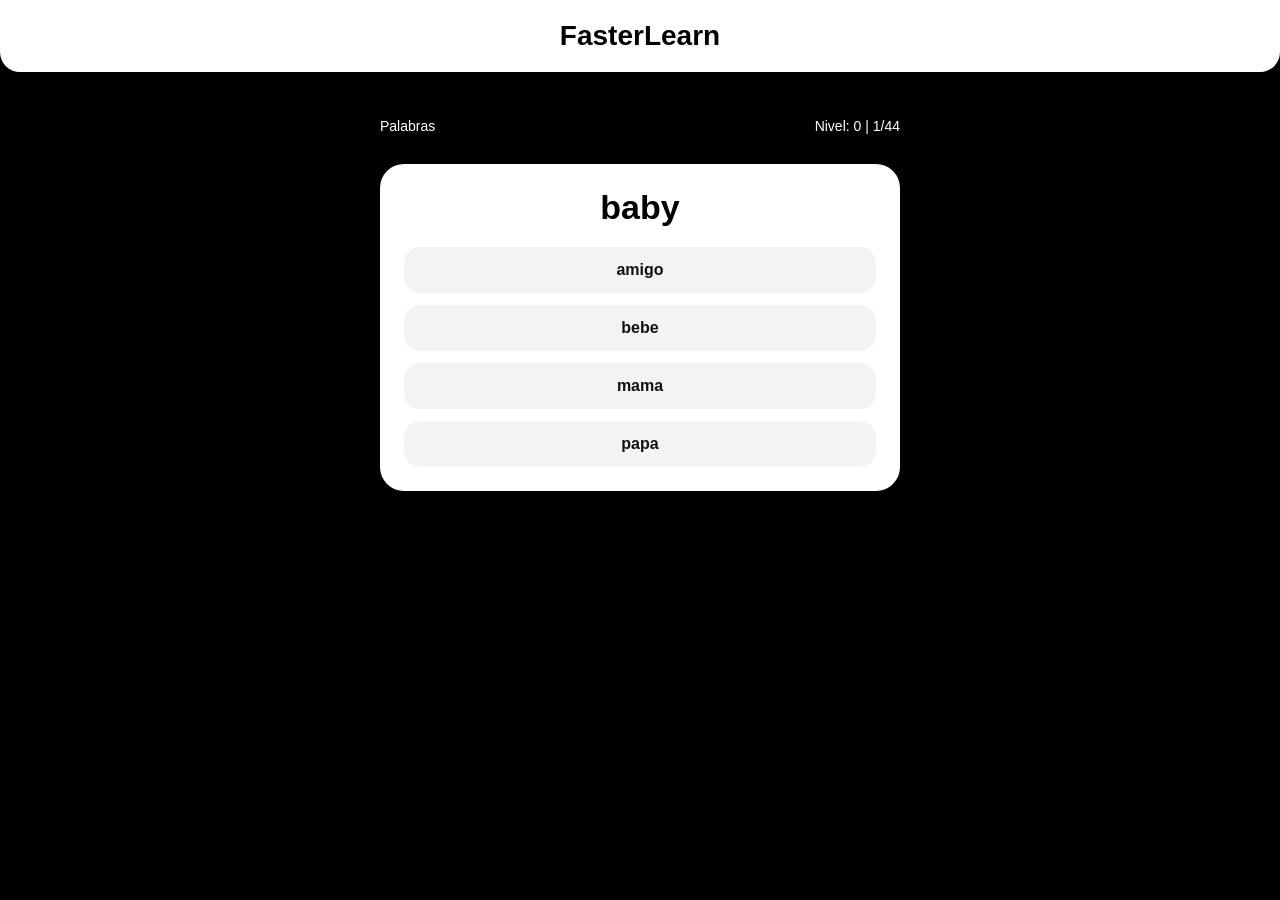
==== game.html @ 1fed6cfe "12/04/2026" ====
<!DOCTYPE html>
<html lang="en">
<head>
    <meta charset="UTF-8">
    <meta name="viewport" content="width=device-width, initial-scale=1.0">
    <title>FasterLearn</title>
    <link rel="stylesheet" href="styles.css">
</head>
<body class="welcome game-page">
    <a href="index.html" class="logo">FasterLearn</a>

    <main class="game-shell">
        <div class="game-header">
            <p id="categoryLabel" class="game-category"></p>
            <p id="progressLabel" class="game-progress"></p>
        </div>

        <div class="game-card">
            <p class="game-word" id="palabra">...</p>
            <div id="opciones" class="options"></div>
        </div>
    </main>

    <script src="data.js"></script>
    <script src="game.js"></script>
</body>
</html>
---- styles.css ----
.welcome {
    background: black;
    margin: 0;
    padding: 0;
    border: 0;
    font-family: "Poppins", sans-serif;
}

.game-page {
    min-height: 100vh;
}

.logo {
    background: white;
    text-align: center;
    padding: 20px;
    font-size: 28px;
    font-weight: bold;
    border-radius: 0px 00px 20px 20px;
    text-decoration: none;
    color: black;
    display: block;
}

.slogan {
    color: white;
    text-align: center;
    font-size: 22px;
    font-weight: bold;
}

.list {
    text-align: center;
    display: flex;
    flex-direction: column;
    gap: 20px;
}

.list_item {
    text-decoration: none;
    color: white;
    font-size: 16px;
    width: 60%;
    min-width: 200px;
    max-width: 90%;
    margin: auto;
    padding: 20px 0px;
    border-radius: 20px;
}

/* CODE IA */

.game-shell {
    width: min(92vw, 520px);
    margin: 32px auto 0;
}

.game-header {
    color: white;
    display: flex;
    justify-content: space-between;
    gap: 16px;
    font-size: 14px;
    margin-bottom: 16px;
}

.game-card {
    background: white;
    border-radius: 24px;
    padding: 24px;
}

.game-word {
    text-align: center;
    font-size: 34px;
    font-weight: 700;
    margin: 0 0 20px;
}

.options {
    display: grid;
    gap: 12px;
}

.option-button {
    border: 0;
    border-radius: 16px;
    padding: 14px 16px;
    font-size: 16px;
    font-weight: 700;
    background: #f3f3f3;
    color: #111;
}

.option-button.correct {
    background: #00f5d4;
    color: #00352f;
}

.option-button.wrong {
    background: #f15bb5;
    color: white;
}

.game-finish {
    text-align: center;
    font-size: 16px;
    margin: 0;
}

/* COLORS BACKGROUND */

.purple {
    background-color: #9b5de5;
}

.pink {
    background-color: #f15bb5;
}

.yellow {
    background-color: #fee440;
}

.blue {
    background-color: #00bbf9;
}

.green {
    background-color: #00f5d4;
}
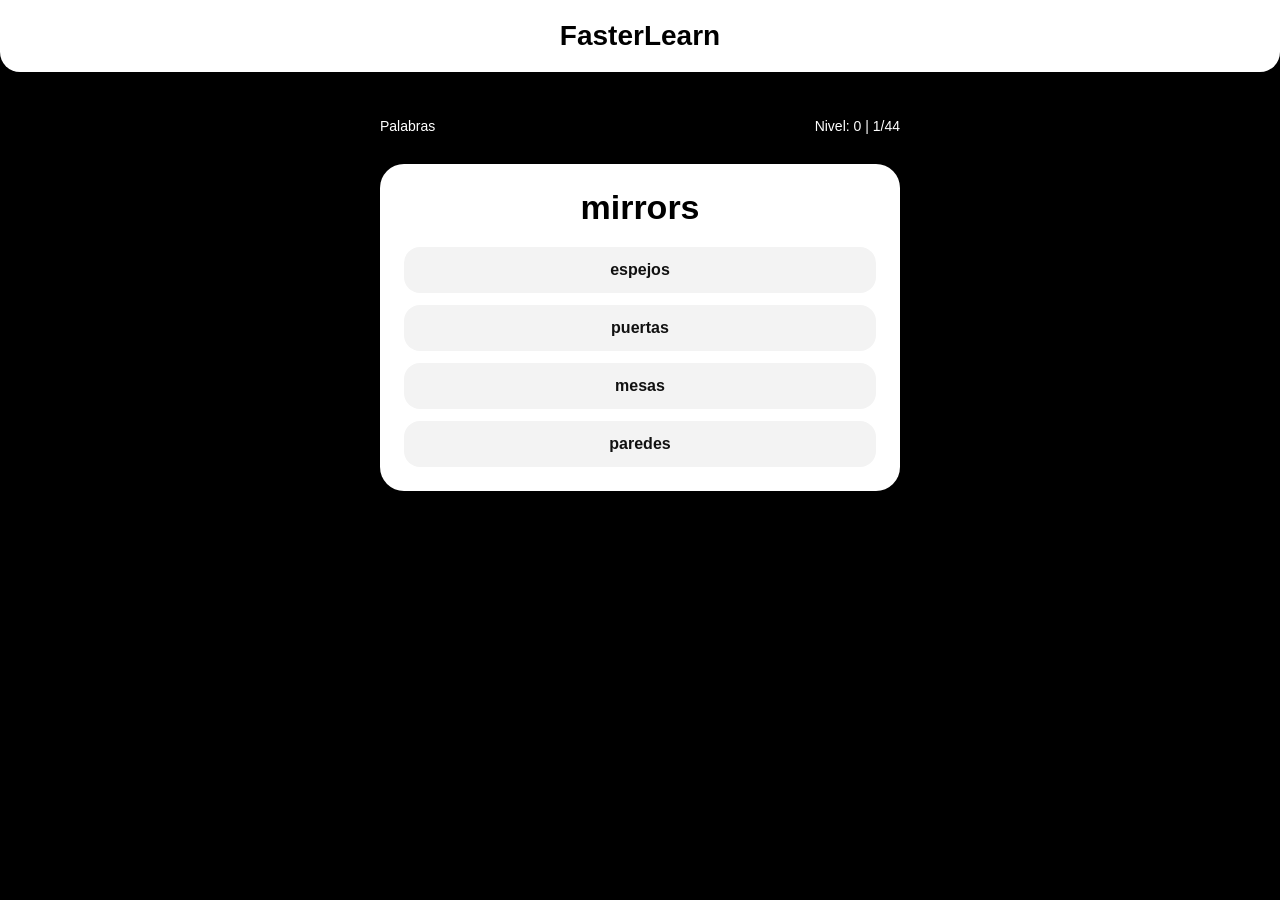
==== commit bd8d4160: "00 00" ====
--- a/game.html
+++ b/game.html
@@ -4,6 +4,11 @@
     <meta charset="UTF-8">
     <meta name="viewport" content="width=device-width, initial-scale=1.0">
     <title>FasterLearn</title>
+    <meta name="theme-color" content="#111827">
+    <meta name="apple-mobile-web-app-capable" content="yes">
+    <meta name="apple-mobile-web-app-status-bar-style" content="black-translucent">
+    <link rel="manifest" href="manifest.json">
+    <link rel="apple-touch-icon" href="icon.svg">
     <link rel="stylesheet" href="styles.css">
 </head>
 <body class="welcome game-page">
@@ -23,5 +28,6 @@
 
     <script src="data.js"></script>
     <script src="game.js"></script>
+    <script src="pwa.js" defer></script>
 </body>
 </html>
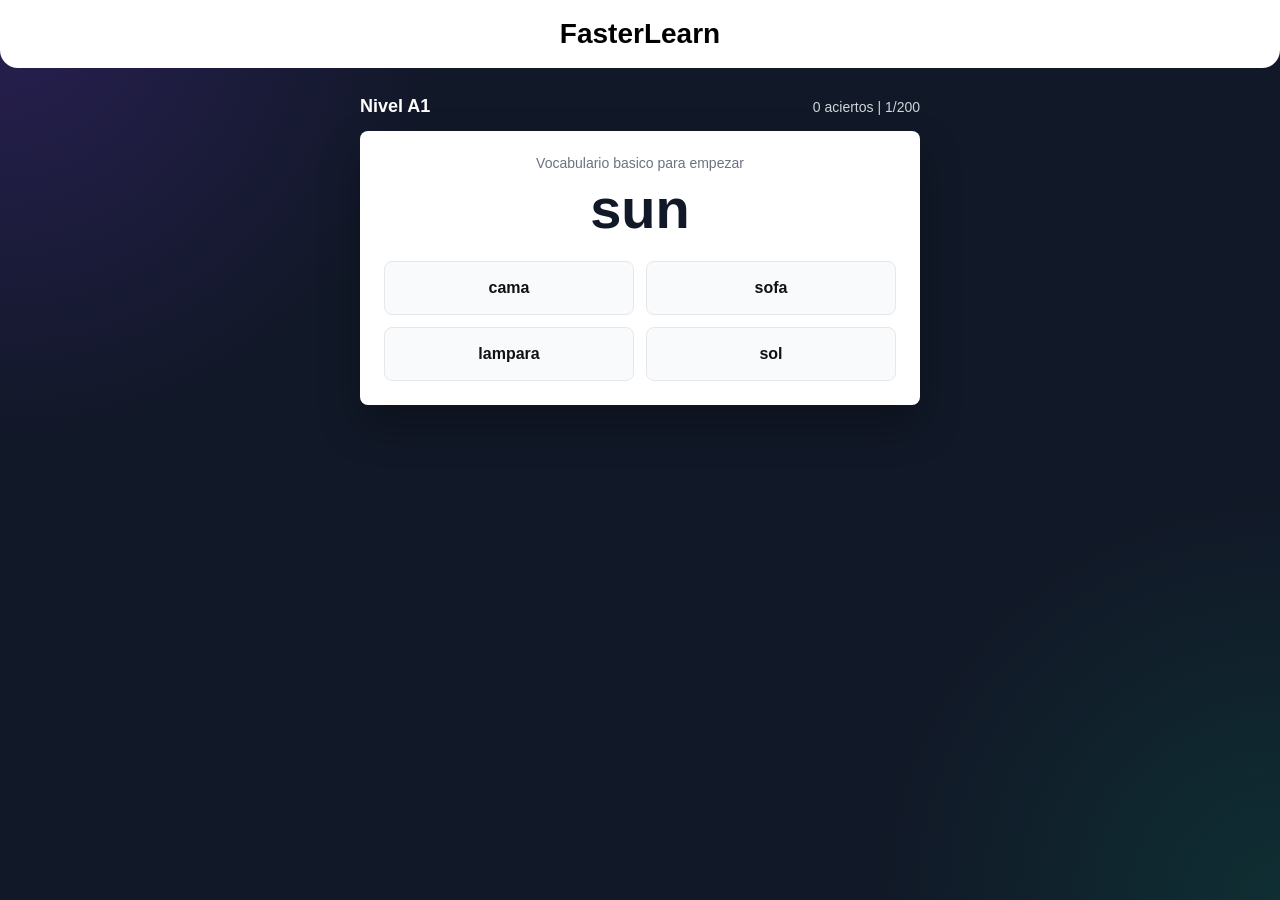
==== commit 50604d1c: "0001" ====
--- a/game.html
+++ b/game.html
@@ -1,9 +1,9 @@
 <!DOCTYPE html>
-<html lang="en">
+<html lang="es">
 <head>
     <meta charset="UTF-8">
     <meta name="viewport" content="width=device-width, initial-scale=1.0">
-    <title>FasterLearn</title>
+    <title>FasterLearn English</title>
     <meta name="theme-color" content="#111827">
     <meta name="apple-mobile-web-app-capable" content="yes">
     <meta name="apple-mobile-web-app-status-bar-style" content="black-translucent">
@@ -21,6 +21,7 @@
         </div>
 
         <div class="game-card">
+            <p id="answerLabel" class="answer-label">Elige la traduccion correcta</p>
             <p class="game-word" id="palabra">...</p>
             <div id="opciones" class="options"></div>
         </div>
--- a/styles.css
+++ b/styles.css
@@ -1,80 +1,157 @@
+:root {
+    color-scheme: dark;
+    --bg: #111827;
+    --panel: #ffffff;
+    --text: #111827;
+    --muted: #6b7280;
+    --line: #e5e7eb;
+    --a1: #7c3aed;
+    --a2: #0284c7;
+    --a3: #059669;
+    --ok: #10b981;
+    --bad: #ef4444;
+}
+
+* {
+    box-sizing: border-box;
+}
+
 .welcome {
-    background: black;
-    margin: 0;
-    padding: 0;
+    min-height: 100vh;
+    background:
+        radial-gradient(circle at top left, rgba(124, 58, 237, 0.22), transparent 28rem),
+        radial-gradient(circle at bottom right, rgba(5, 150, 105, 0.18), transparent 26rem),
+        var(--bg);
+    margin: 0;
+    padding: 0 0 32px;
     border: 0;
-    font-family: "Poppins", sans-serif;
-}
-
-.game-page {
-    min-height: 100vh;
+    font-family: Arial, Helvetica, sans-serif;
 }
 
 .logo {
     background: white;
     text-align: center;
-    padding: 20px;
+    padding: 18px;
     font-size: 28px;
-    font-weight: bold;
-    border-radius: 0px 00px 20px 20px;
+    font-weight: 800;
+    border-radius: 0 0 18px 18px;
     text-decoration: none;
     color: black;
     display: block;
+    letter-spacing: 0;
 }
 
 .slogan {
-    color: white;
-    text-align: center;
-    font-size: 22px;
-    font-weight: bold;
+    width: min(90vw, 620px);
+    margin: 34px auto 24px;
+    color: white;
+    text-align: center;
+}
+
+.slogan p {
+    margin: 0;
+}
+
+.slogan p:first-child {
+    font-size: clamp(26px, 8vw, 42px);
+    font-weight: 800;
+    line-height: 1.05;
+}
+
+.slogan p:last-child {
+    margin-top: 12px;
+    color: #d1d5db;
+    font-size: 16px;
+    line-height: 1.45;
 }
 
 .list {
-    text-align: center;
+    width: min(92vw, 520px);
+    margin: 0 auto;
     display: flex;
     flex-direction: column;
-    gap: 20px;
+    gap: 14px;
 }
 
 .list_item {
+    min-height: 88px;
     text-decoration: none;
     color: white;
-    font-size: 16px;
-    width: 60%;
-    min-width: 200px;
-    max-width: 90%;
-    margin: auto;
-    padding: 20px 0px;
-    border-radius: 20px;
-}
-
-/* CODE IA */
+    padding: 18px 20px;
+    border-radius: 8px;
+    display: flex;
+    align-items: center;
+    justify-content: space-between;
+    gap: 18px;
+    box-shadow: 0 18px 32px rgba(0, 0, 0, 0.22);
+}
+
+.list_item span {
+    font-size: 30px;
+    font-weight: 800;
+}
+
+.list_item small {
+    color: rgba(255, 255, 255, 0.86);
+    font-size: 14px;
+    text-align: right;
+}
+
+.game-page {
+    min-height: 100vh;
+}
 
 .game-shell {
-    width: min(92vw, 520px);
-    margin: 32px auto 0;
+    width: min(92vw, 560px);
+    margin: 28px auto 0;
 }
 
 .game-header {
     color: white;
     display: flex;
     justify-content: space-between;
+    align-items: center;
     gap: 16px;
     font-size: 14px;
-    margin-bottom: 16px;
+    margin-bottom: 14px;
+}
+
+.game-header p {
+    margin: 0;
+}
+
+.game-category {
+    font-weight: 800;
+    font-size: 18px;
+}
+
+.game-progress {
+    color: #d1d5db;
+    text-align: right;
 }
 
 .game-card {
-    background: white;
-    border-radius: 24px;
+    background: var(--panel);
+    border-radius: 8px;
     padding: 24px;
+    color: var(--text);
+    box-shadow: 0 20px 42px rgba(0, 0, 0, 0.28);
+}
+
+.answer-label {
+    margin: 0 0 10px;
+    color: var(--muted);
+    font-size: 14px;
+    text-align: center;
 }
 
 .game-word {
     text-align: center;
-    font-size: 34px;
-    font-weight: 700;
-    margin: 0 0 20px;
+    font-size: clamp(34px, 12vw, 56px);
+    line-height: 1;
+    font-weight: 800;
+    margin: 0 0 24px;
+    overflow-wrap: anywhere;
 }
 
 .options {
@@ -83,22 +160,31 @@
 }
 
 .option-button {
-    border: 0;
-    border-radius: 16px;
+    width: 100%;
+    min-height: 54px;
+    border: 1px solid var(--line);
+    border-radius: 8px;
     padding: 14px 16px;
     font-size: 16px;
     font-weight: 700;
-    background: #f3f3f3;
+    background: #f9fafb;
     color: #111;
+    cursor: pointer;
+}
+
+.option-button:disabled {
+    cursor: default;
 }
 
 .option-button.correct {
-    background: #00f5d4;
-    color: #00352f;
+    background: var(--ok);
+    border-color: var(--ok);
+    color: white;
 }
 
 .option-button.wrong {
-    background: #f15bb5;
+    background: var(--bad);
+    border-color: var(--bad);
     color: white;
 }
 
@@ -108,24 +194,34 @@
     margin: 0;
 }
 
-/* COLORS BACKGROUND */
+.finish-link {
+    display: inline-flex;
+    align-items: center;
+    justify-content: center;
+    min-height: 44px;
+    margin-top: 8px;
+    padding: 0 18px;
+    border-radius: 8px;
+    background: var(--bg);
+    color: white;
+    text-decoration: none;
+    font-weight: 700;
+}
 
 .purple {
-    background-color: #9b5de5;
-}
-
-.pink {
-    background-color: #f15bb5;
-}
-
-.yellow {
-    background-color: #fee440;
+    background-color: var(--a1);
 }
 
 .blue {
-    background-color: #00bbf9;
+    background-color: var(--a2);
 }
 
 .green {
-    background-color: #00f5d4;
-}
+    background-color: var(--a3);
+}
+
+@media (min-width: 640px) {
+    .options {
+        grid-template-columns: repeat(2, minmax(0, 1fr));
+    }
+}
